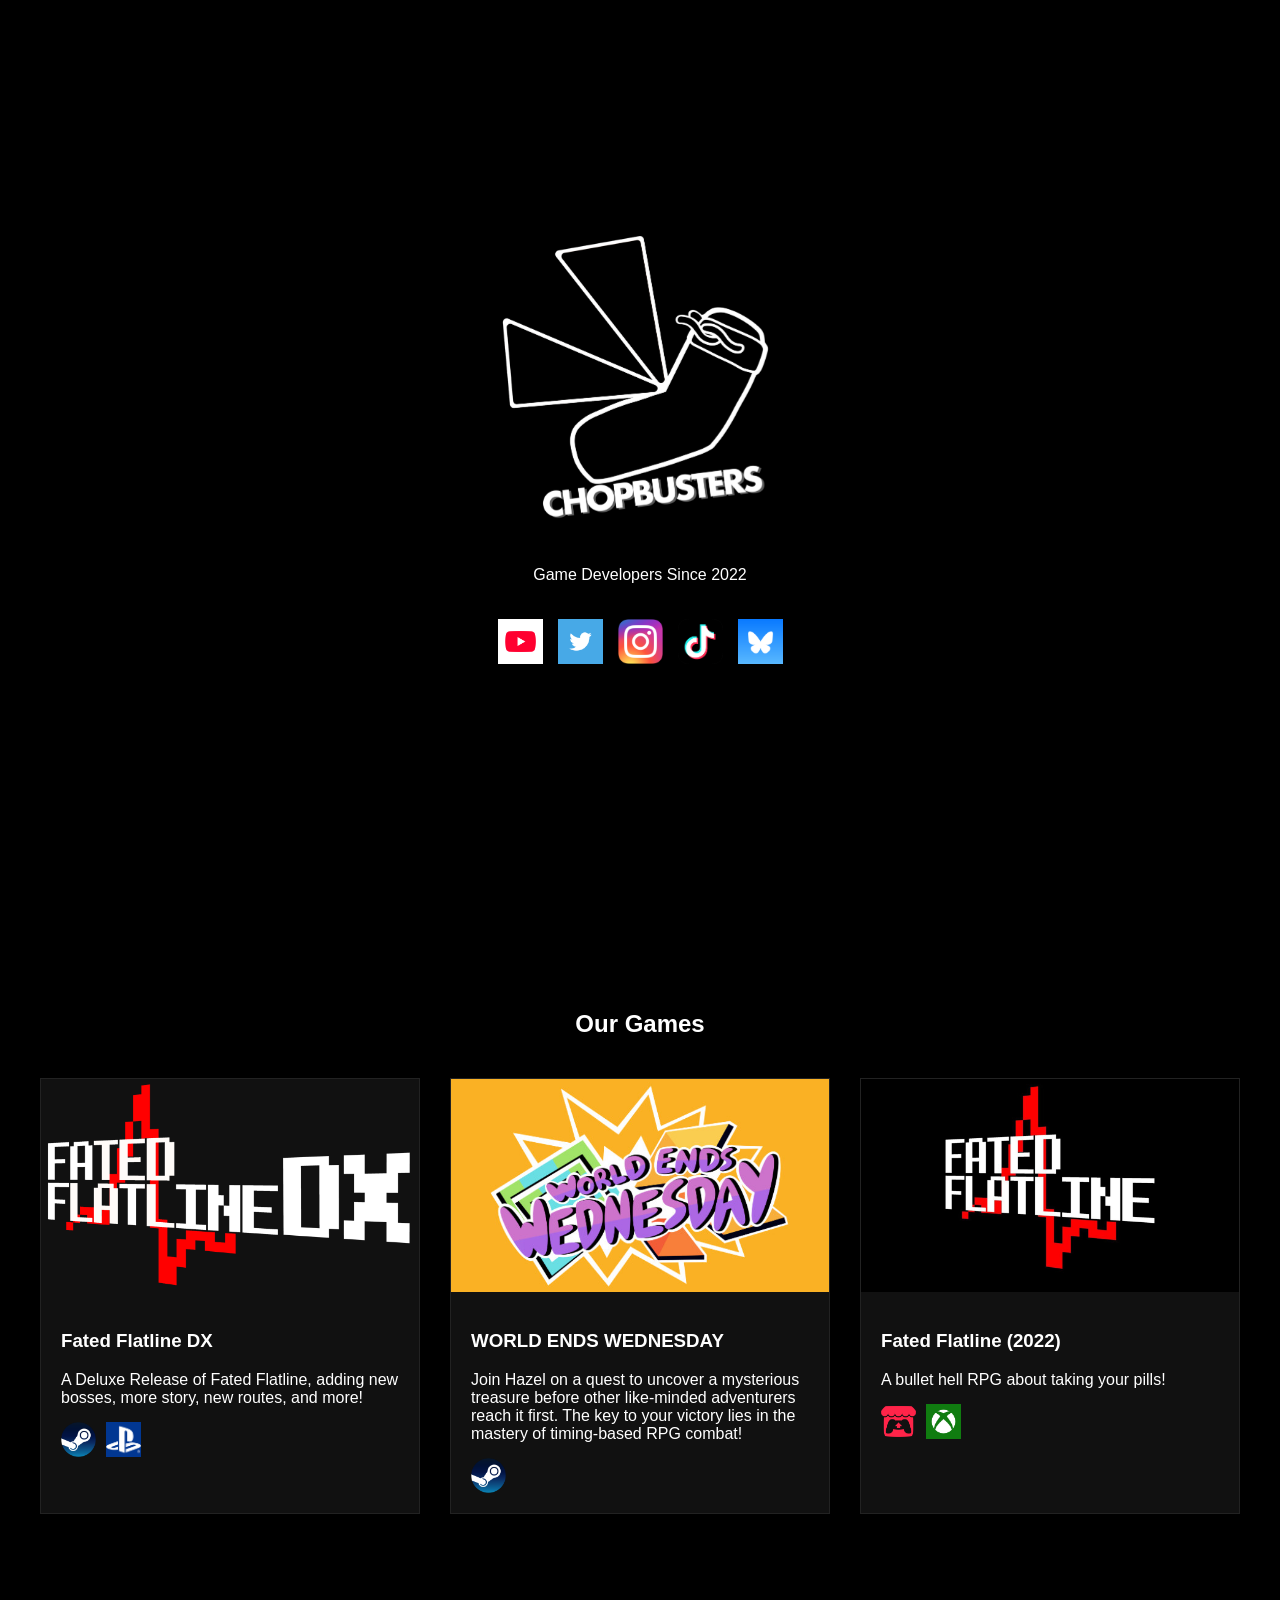
==== index.html @ 1091971c "switched home to index" ====
<!DOCTYPE html>
<html lang="en">
<head>
    <meta charset="UTF-8">
    <meta name="viewport" content="width=device-width, initial-scale=1.0">
    <title>Chopbusters</title>
    <link rel="icon" type="image/png" href="images/favicon.png">
    <link rel="stylesheet" href="styles.css">
</head>

<body>
    <section class="hero">
        <video autoplay muted loop playsinline class="video">
            <source src="images/video.mp4" type="video/mp4">
        </video>
        <img src="images/chopbustersLogo.png" alt="Chopbusters Logo" class="logo fadeIn">
        <p class="fadeIn fadeDelay">Game Developers Since 2022</p>

        <div class="socials fadeIn fadeDelay">
            <a href="https://www.youtube.com/@ChopbustersDev" target="_blank">
                <img src="images/youtube.png" alt="YouTube">
            </a>
            <a href="https://twitter.com/Chopbusters" target="_blank">
                <img src="images/twitter.png" alt="Twitter">
            </a>
            <a href="https://instagram.com/chopbustersdev" target="_blank">
                <img src="images/insta.png" alt="Instagram">
            </a>
            <a href="https://tiktok.com/@chopbusters" target="_blank">
                <img src="images/tiktok.png" alt="TikTok">
            </a>
            <a href="https://bsky.app/profile/chopbusters.bsky.social" target="_blank">
                <img src="images/bluesky.png" alt="BlueSky">
            </a>
        </div>
    </section>

    <section class="games">
        <h2>Our Games</h2>

        <div class="gamesGrid">

            <div class="gameBox">
                <img src="images/DXLogo.png" class="game-image" alt="Fated Flatline DX">
                <div class="gameContent">
                    <h3>Fated Flatline DX</h3>
                    <p>A Deluxe Release of Fated Flatline, adding new bosses, more story, new routes, and more!</p>

                    <div class="platforms">
                        <a href="https://store.steampowered.com/app/4365790/Fated_Flatline_DX/" target="_blank">
                            <img src="images/steam.png" alt="Steam">
                        </a>

                        <a href="https://store.playstation.com/en-us/concept/10018569" target="_blank">
                            <img src="images/playstation.png" alt="PlayStation">
                        </a>
                    </div>
                </div>
            </div>

            <div class="gameBox">
                <img src="images/wewlogo.jpg" class="game-image" alt="WORLD ENDS WEDNESDAY">
                <div class="gameContent">
                    <h3>WORLD ENDS WEDNESDAY</h3>
                    <p>Join Hazel on a quest to uncover a mysterious treasure before other like-minded adventurers reach it first. The key to your victory lies in the mastery of timing-based RPG combat!</p>

                    <div class="platforms">
                        <a href="https://store.steampowered.com/app/2548270/WORLD_ENDS_WEDNESDAY/" target="_blank">
                            <img src="images/steam.png" alt="Steam">
                        </a>
                    </div>
                </div>
            </div>

            <div class="gameBox">
                <img src="images/fatedflatlinelogo.jpg" class="game-image" alt="Fated Flatline (2022)">
                <div class="gameContent">
                    <h3>Fated Flatline (2022)</h3>
                    <p>A bullet hell RPG about taking your pills!</p>

                    <div class="platforms">
                        <a href="https://danova.itch.io/fatedflatline" target="_blank">
                            <img src="images/itch.png" alt="Itch.io">
                        </a>

                        <a href="https://www.xbox.com/en-US/games/store/fated-flatline/9MW0SSKK4BJP" target="_blank">
                            <img src="images/xbox.png" alt="Xbox">
                        </a>
                    </div>
                </div>
            </div>

        </div>
    </section>

</body>
</html>
---- styles.css ----
body {
    margin: 0;
    font-family: Arial, Helvetica, sans-serif;
    background-color: #000;
    color: white;
    text-align: center;
}

h1, h2, p {
    margin: 10px 0;
}

.hero {
    height: 100vh;
    display: flex;
    flex-direction: column;
    justify-content: center;
    align-items: center;
}

.fadeIn {
    opacity: 0;
    animation: fadeIn 2s ease forwards;
}

.fadeDelay {
    animation-delay: 1s;
}

@keyframes fadeIn {
    to {
        opacity: 1;
    }
}

.hero {
    position: relative;
    height: 100vh;
    display: flex;
    flex-direction: column;
    justify-content: center;
    align-items: center;
    overflow: hidden;
}

.video {
    position: absolute;
    top: 50%;
    left: 50%;
    width: 100%;
    height: 100%;
    object-fit: cover;
    transform: translate(-50%, -50%);
    z-index: -2;
}

/* Dark overlay for readability */
.hero::after {
    content: "";
    position: absolute;
    inset: 0;
    background: rgba(0, 0, 0, 0.8);
    z-index: -1;
}


.logo {
    width: 300px;
    margin-bottom: 20px;
}

.socials {
    margin-top: 25px;
    display: flex;
    gap: 15px;
}

    .socials a {
        width: 45px;
        height: 45px;
        display: inline-block;
        transition: 0.3s;
    }

    .socials img {
        width: 100%;
        height: 100%;
        object-fit: contain;
    }

    .socials a:hover {
        transform: scale(1.1);
    }

.games {
    padding: 100px 20px;
    max-width: 1200px;
    margin: auto;
}

    .games h2 {
        margin-bottom: 40px;
    }

.gamesGrid {
    display: grid;
    grid-template-columns: repeat(3, 1fr);
    gap: 30px;
}

.gameBox {
    background: #111;
    border: 1px solid #222;
    transition: 0.3s;
    overflow: hidden;
    text-align: left;
}

    .gameBox:hover {
        border-color: white;
        transform: translateY(-5px);
    }

.game-image {
    width: 100%;
    aspect-ratio: 16 / 9;
    object-fit: cover;
    display: block;
}

.gameContent {
    padding: 20px;
}

.platforms {
    margin-top: 15px;
    display: flex;
    gap: 10px;
}

    .platforms a {
        width: 35px;
        height: 35px;
        display: inline-block;
        transition: 0.3s;
    }

    .platforms img {
        width: 100%;
        height: 100%;
        object-fit: contain;
    }

    .platforms a:hover {
        transform: scale(1.1);
    }

@media (max-width: 900px) {
    .games-grid {
        grid-template-columns: repeat(2, 1fr);
    }
}

@media (max-width: 600px) {
    .games-grid {
        grid-template-columns: 1fr;
    }
}
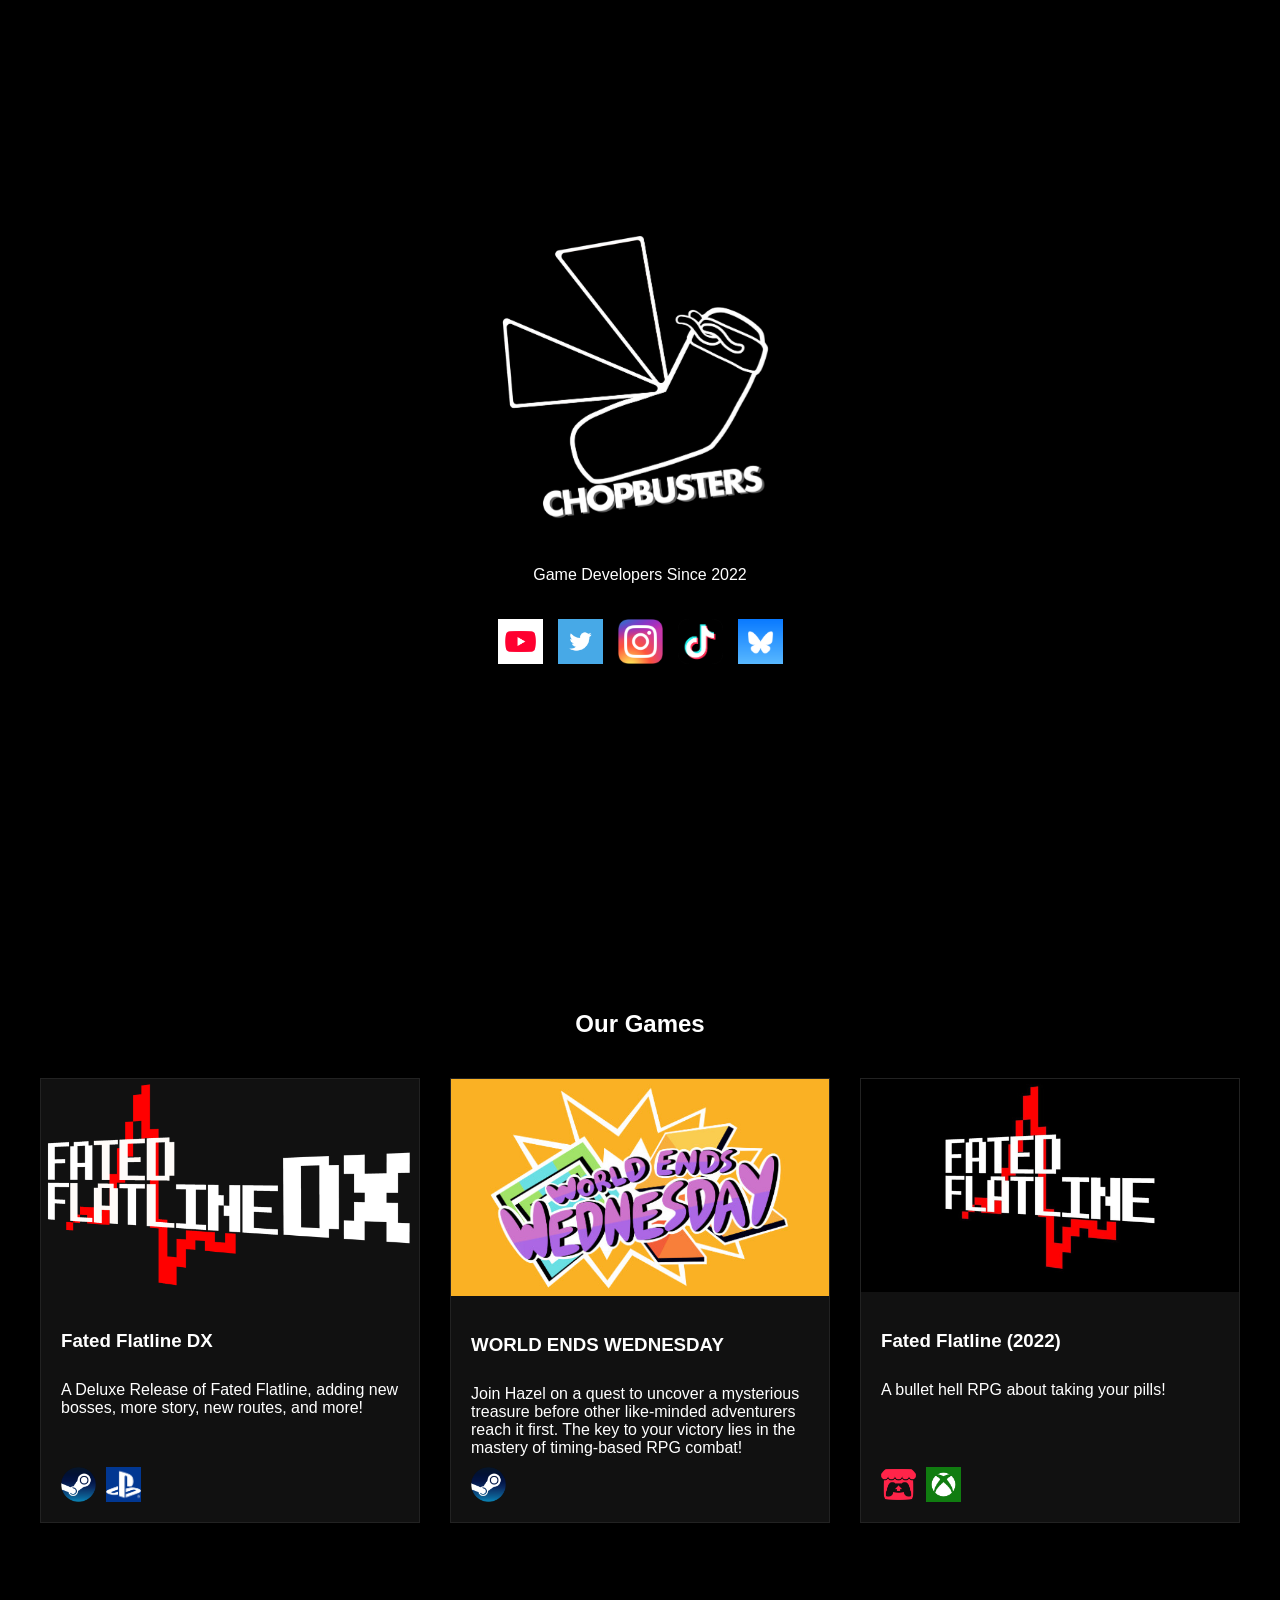
==== commit 17b35a64: "Updated Bluesky Link" ====
--- a/index.html
+++ b/index.html
@@ -29,7 +29,7 @@
             <a href="https://tiktok.com/@chopbusters" target="_blank">
                 <img src="images/tiktok.png" alt="TikTok">
             </a>
-            <a href="https://bsky.app/profile/chopbusters.bsky.social" target="_blank">
+            <a href="https://bsky.app/profile/chopbusters.dev" target="_blank">
                 <img src="images/bluesky.png" alt="BlueSky">
             </a>
         </div>
--- a/styles.css
+++ b/styles.css
@@ -114,6 +114,8 @@
     transition: 0.3s;
     overflow: hidden;
     text-align: left;
+    display: flex;
+    flex-direction: column;
 }
 
     .gameBox:hover {
@@ -121,7 +123,7 @@
         transform: translateY(-5px);
     }
 
-.game-image {
+.gameImage {
     width: 100%;
     aspect-ratio: 16 / 9;
     object-fit: cover;
@@ -130,10 +132,13 @@
 
 .gameContent {
     padding: 20px;
+    display: flex;
+    flex-direction: column;
+    flex: 1;
 }
 
 .platforms {
-    margin-top: 15px;
+    margin-top: auto;
     display: flex;
     gap: 10px;
 }
@@ -156,13 +161,13 @@
     }
 
 @media (max-width: 900px) {
-    .games-grid {
+    .gamesGrid {
         grid-template-columns: repeat(2, 1fr);
     }
 }
 
 @media (max-width: 600px) {
-    .games-grid {
+    .gamesGrid {
         grid-template-columns: 1fr;
     }
 }
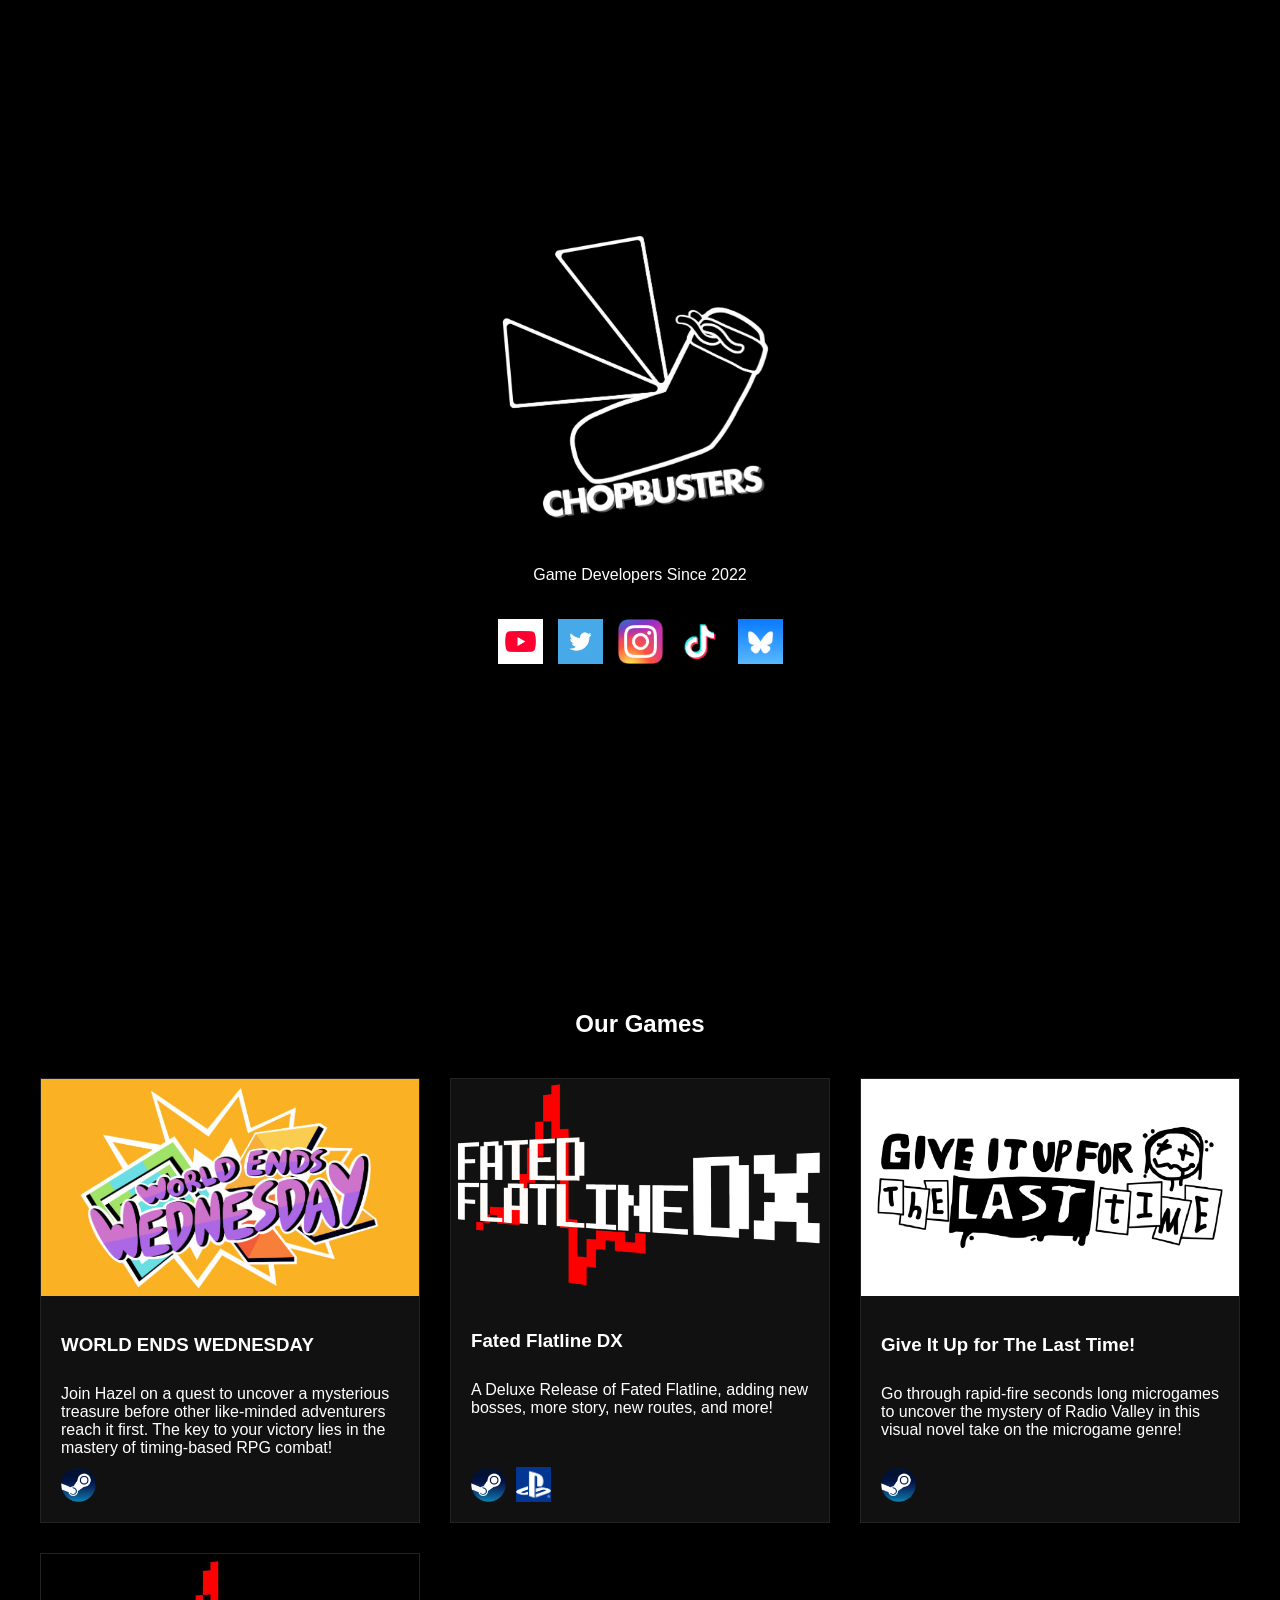
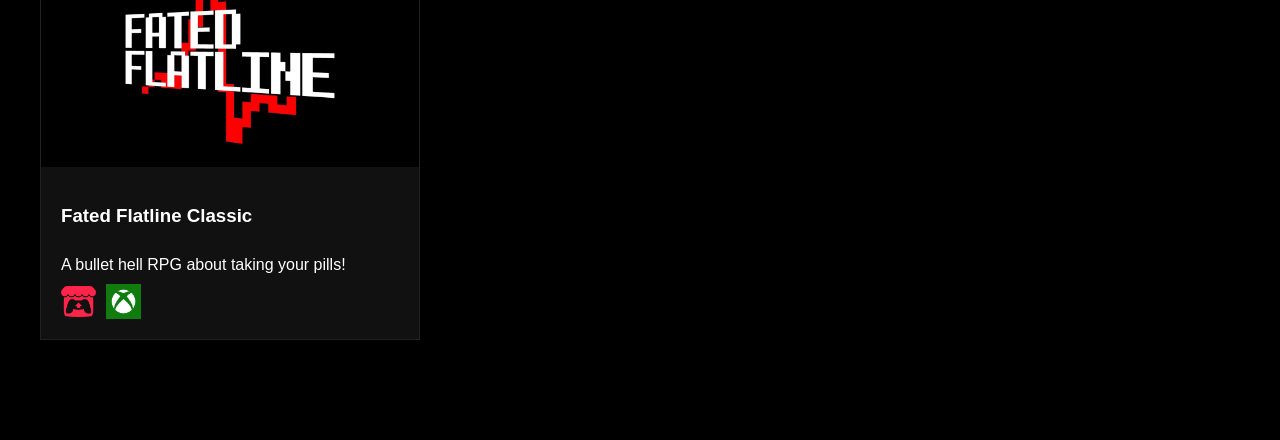
==== commit d4bbc800: "Give It Up Update" ====
--- a/index.html
+++ b/index.html
@@ -39,9 +39,23 @@
         <h2>Our Games</h2>
 
         <div class="gamesGrid">
+            
+            <div class="gameBox">
+                <img src="images/wewlogo.jpg" class="game-image" alt="WORLD ENDS WEDNESDAY Logo">
+                <div class="gameContent">
+                    <h3>WORLD ENDS WEDNESDAY</h3>
+                    <p>Join Hazel on a quest to uncover a mysterious treasure before other like-minded adventurers reach it first. The key to your victory lies in the mastery of timing-based RPG combat!</p>
+
+                    <div class="platforms">
+                        <a href="https://store.steampowered.com/app/2548270/WORLD_ENDS_WEDNESDAY/" target="_blank">
+                            <img src="images/steam.png" alt="Steam">
+                        </a>
+                    </div>
+                </div>
+            </div>
 
             <div class="gameBox">
-                <img src="images/DXLogo.png" class="game-image" alt="Fated Flatline DX">
+                <img src="images/DXLogo.png" class="game-image" alt="Fated Flatline DX Logo">
                 <div class="gameContent">
                     <h3>Fated Flatline DX</h3>
                     <p>A Deluxe Release of Fated Flatline, adding new bosses, more story, new routes, and more!</p>
@@ -59,13 +73,13 @@
             </div>
 
             <div class="gameBox">
-                <img src="images/wewlogo.jpg" class="game-image" alt="WORLD ENDS WEDNESDAY">
+                <img src="images/giveituplogo.png" class="game-image" alt="Give It Up for The Last Time! Logo">
                 <div class="gameContent">
-                    <h3>WORLD ENDS WEDNESDAY</h3>
-                    <p>Join Hazel on a quest to uncover a mysterious treasure before other like-minded adventurers reach it first. The key to your victory lies in the mastery of timing-based RPG combat!</p>
+                    <h3>Give It Up for The Last Time!</h3>
+                    <p>Go through rapid-fire seconds long microgames to uncover the mystery of Radio Valley in this visual novel take on the microgame genre!</p>
 
                     <div class="platforms">
-                        <a href="https://store.steampowered.com/app/2548270/WORLD_ENDS_WEDNESDAY/" target="_blank">
+                        <a href="https://store.steampowered.com/app/5056670" target="_blank">
                             <img src="images/steam.png" alt="Steam">
                         </a>
                     </div>
@@ -73,9 +87,9 @@
             </div>
 
             <div class="gameBox">
-                <img src="images/fatedflatlinelogo.jpg" class="game-image" alt="Fated Flatline (2022)">
+                <img src="images/fatedflatlinelogo.jpg" class="game-image" alt="Fated Flatline Classic Logo">
                 <div class="gameContent">
-                    <h3>Fated Flatline (2022)</h3>
+                    <h3>Fated Flatline Classic</h3>
                     <p>A bullet hell RPG about taking your pills!</p>
 
                     <div class="platforms">
